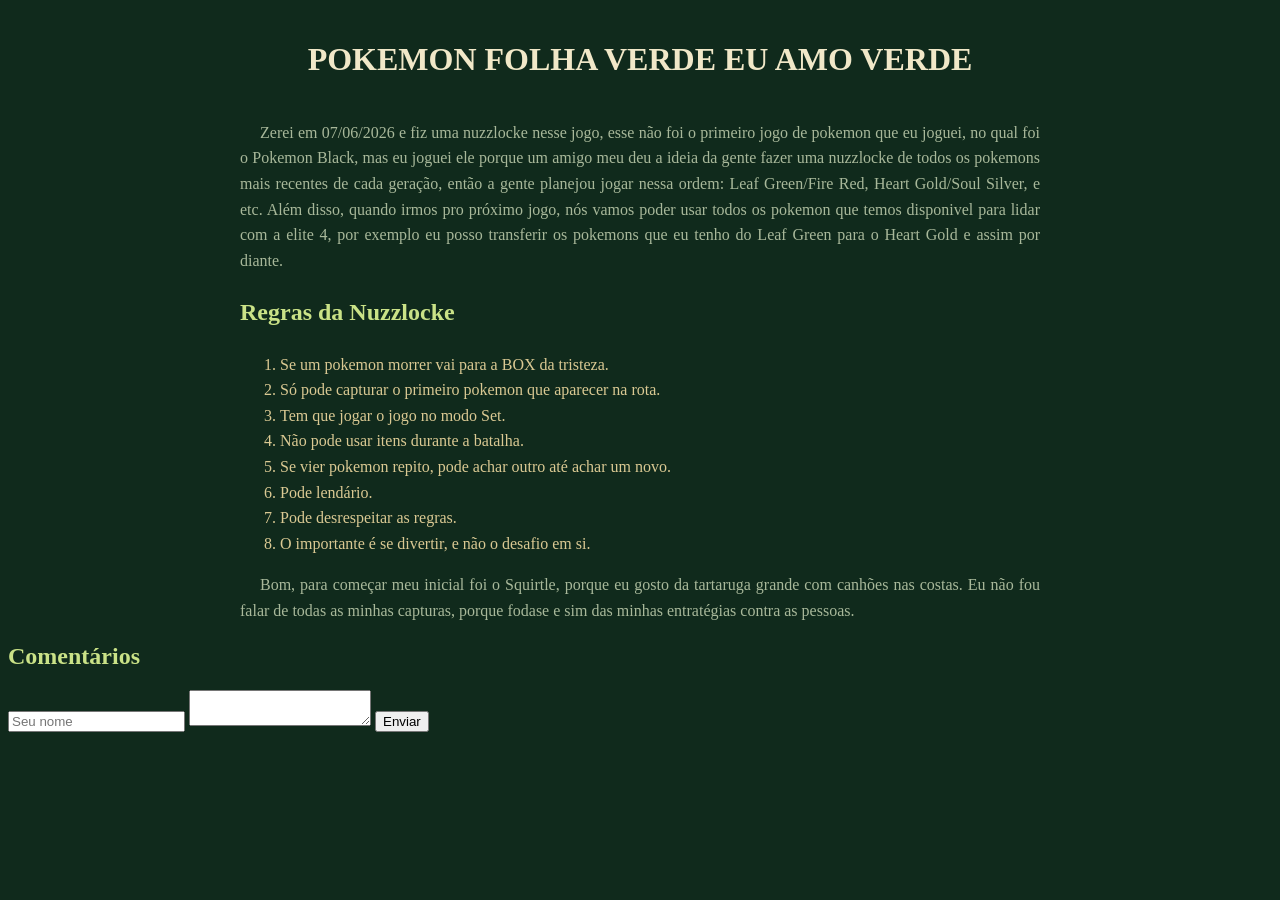
==== public/jogos/páginas/leaf green/pokemon_leaf_green.html @ c292d647 "Initial commit" ====
<!DOCTYPE html>
<html lang="pt-br">
<head>
    
    <meta charset="UTF-8">
    <meta name="viewport" content="width=device-width, initial-scale=1.0">
    <title>Pokemon Folha Verde</title>

<style>
    body{
        background-color: #102A1C;
    }

    h1 {
        color: #F1E8C8;
        text-align: center;
    }

    p  {
        color: #A8B89A;
        text-indent: 20px;
    }

    .texto {
        max-width: 800px;
        margin: auto;
        line-height: 1.6;
        text-align: justify;
    }

    li {
        color: #dac993;
    }

    h2 {
        color: rgb(202, 226, 135);
    }
</style>


</head>

<body data-pagina="pokemon-leaf-green">
    
    <h1 style="padding-top: 20px;">POKEMON FOLHA VERDE EU AMO VERDE</h1>

    <div class="texto">
        <p style="padding-top: 20px;">
            Zerei em 07/06/2026 e fiz uma nuzzlocke nesse jogo, esse não foi o primeiro 
            jogo de pokemon que eu joguei, no qual foi o Pokemon Black, mas eu joguei 
            ele porque um amigo meu deu a ideia da gente fazer uma nuzzlocke de todos os 
            pokemons mais recentes de cada geração, então a gente planejou jogar
            nessa ordem: Leaf Green/Fire Red, Heart Gold/Soul Silver, e etc. Além disso,
            quando irmos pro próximo jogo, nós vamos poder usar todos os pokemon que 
            temos disponivel para lidar com a elite 4, por exemplo eu posso transferir
            os pokemons que eu tenho do Leaf Green para o Heart Gold e assim por diante.
        </p>
        
        <h2>Regras da Nuzzlocke</h1>
        
        <ol>
            <li>Se um pokemon morrer vai para a BOX da tristeza.</li>
            <li>Só pode capturar o primeiro pokemon que aparecer na rota.</li>
            <li>Tem que jogar o jogo no modo Set.</li>
            <li>Não pode usar itens durante a batalha.</li>
            <li>Se vier pokemon repito, pode achar outro até achar um novo.</li>
            <li>Pode lendário.</li>
            <li>Pode desrespeitar as regras.</li>
            <li>O importante é se divertir, e não o desafio em si.</li>
        </ol>
        
        <p>
            Bom, para começar meu inicial foi o Squirtle, porque eu gosto da tartaruga
            grande com canhões nas costas. Eu não fou falar de todas as minhas capturas,
            porque fodase e sim das minhas entratégias contra as pessoas.
        </p>
    </div>

<section>

<h2>Comentários</h2>


<input id="nome" placeholder="Seu nome">


    <textarea id="texto"
        placeholder="Seu comentário">
    </textarea>


    <button onclick="enviarComentario()">
        Enviar
    </button>


    <div id="listaComentarios"></div>


    </section>


    <script src="../../scripts/comentarios.js"></script>

</body>

</html>
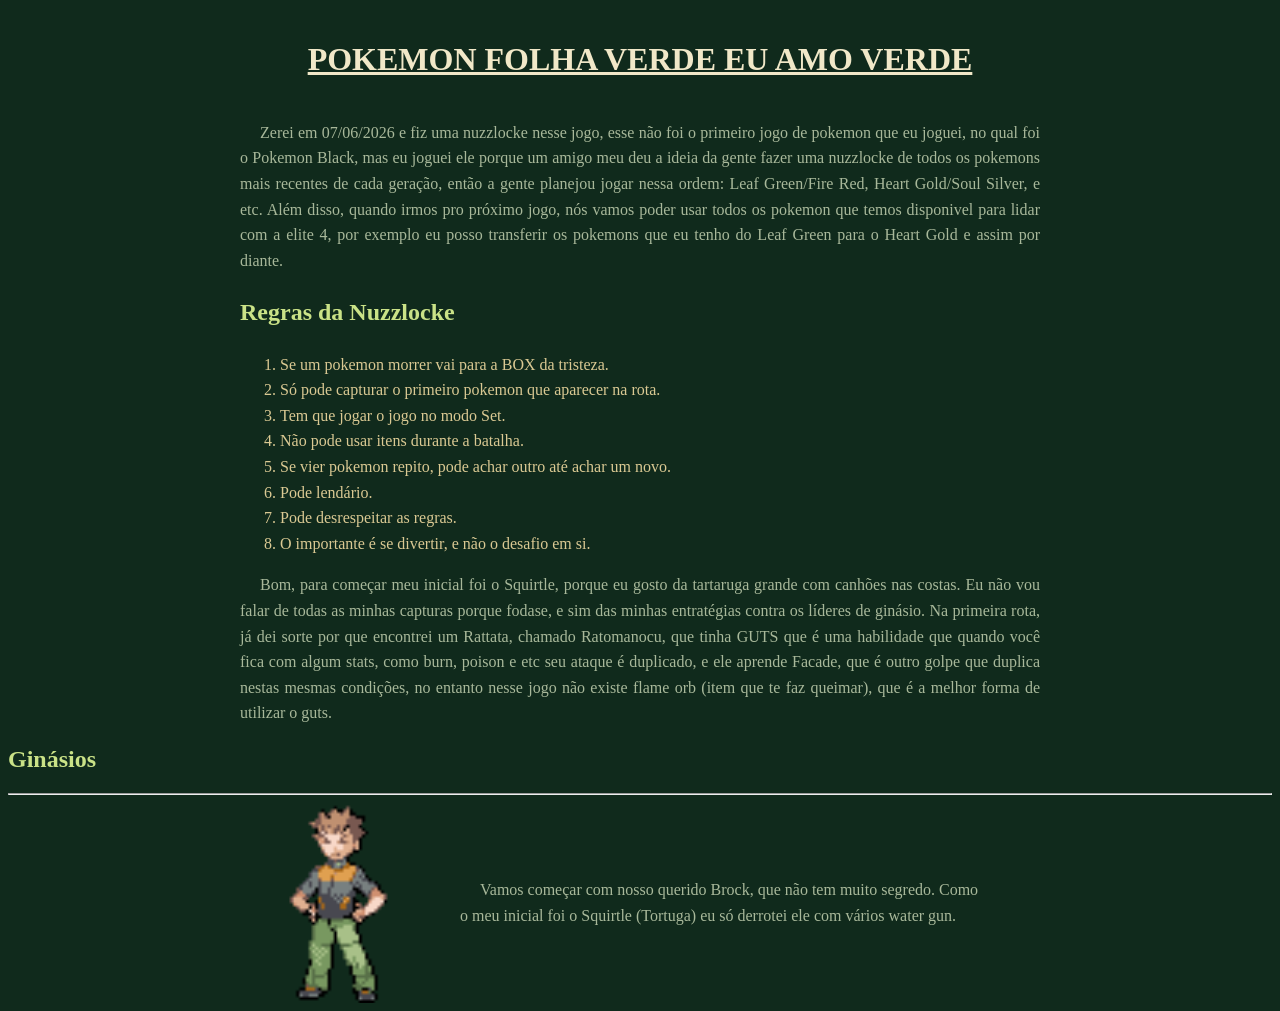
==== commit 87c02fc2: "Reajuste dos assests Adicionei mais texto para os ginasios" ====
--- a/public/jogos/páginas/leaf green/pokemon_leaf_green.html
+++ b/public/jogos/páginas/leaf green/pokemon_leaf_green.html
@@ -5,6 +5,8 @@
     <meta charset="UTF-8">
     <meta name="viewport" content="width=device-width, initial-scale=1.0">
     <title>Pokemon Folha Verde</title>
+
+    <link rel="stylesheet" href="../../../assets/style_das_paginas.css">
 
 <style>
     body{
@@ -21,13 +23,6 @@
         text-indent: 20px;
     }
 
-    .texto {
-        max-width: 800px;
-        margin: auto;
-        line-height: 1.6;
-        text-align: justify;
-    }
-
     li {
         color: #dac993;
     }
@@ -35,15 +30,17 @@
     h2 {
         color: rgb(202, 226, 135);
     }
+
+    
 </style>
 
 
 </head>
 
-<body data-pagina="pokemon-leaf-green">
+<body>
     
-    <h1 style="padding-top: 20px;">POKEMON FOLHA VERDE EU AMO VERDE</h1>
-
+    <h1 style="padding-top: 20px;text-decoration: underline;">POKEMON FOLHA VERDE EU AMO VERDE</h1>
+    
     <div class="texto">
         <p style="padding-top: 20px;">
             Zerei em 07/06/2026 e fiz uma nuzzlocke nesse jogo, esse não foi o primeiro 
@@ -70,37 +67,32 @@
         </ol>
         
         <p>
-            Bom, para começar meu inicial foi o Squirtle, porque eu gosto da tartaruga
-            grande com canhões nas costas. Eu não fou falar de todas as minhas capturas,
-            porque fodase e sim das minhas entratégias contra as pessoas.
+            Bom, para começar meu inicial foi o Squirtle, porque eu gosto da 
+            tartaruga grande com canhões nas costas. Eu não vou falar de todas 
+            as minhas capturas porque fodase, e sim das minhas entratégias contra
+            os líderes de ginásio. Na primeira rota, já dei sorte por que
+            encontrei um Rattata, chamado Ratomanocu, que tinha GUTS que é uma 
+            habilidade que quando você fica com algum stats, como burn, poison
+            e etc seu ataque é duplicado, e ele aprende Facade, que é outro 
+            golpe que duplica nestas mesmas condições, no entanto nesse jogo não
+            existe flame orb (item que te faz queimar), que é a melhor forma de
+            utilizar o guts.
         </p>
     </div>
 
-<section>
+    <h2>Ginásios</h2>
+    <hr>
 
-<h2>Comentários</h2>
+    <div class="texto-do-lado-da-imagem texto">
+        <img src="imagens/Spr_FRLG_Brock.png" alt="">
 
+        <p>
+            Vamos começar com nosso querido Brock, que não tem muito segredo.
+            Como <br> o meu inicial foi o Squirtle (Tortuga) eu só derrotei ele com
+            vários water gun.
+        </p>
 
-<input id="nome" placeholder="Seu nome">
-
-
-    <textarea id="texto"
-        placeholder="Seu comentário">
-    </textarea>
-
-
-    <button onclick="enviarComentario()">
-        Enviar
-    </button>
-
-
-    <div id="listaComentarios"></div>
-
-
-    </section>
-
-
-    <script src="../../scripts/comentarios.js"></script>
+    </div>
 
 </body>
 
--- a/public/assets/style_das_paginas.css
+++ b/public/assets/style_das_paginas.css
@@ -0,0 +1,27 @@
+/* Coisas utilizadas internacionalmente */
+
+.texto { /* Deixo o texto bonitinho na página */
+    max-width: 800px;
+    margin: auto;
+    line-height: 1.6;
+    text-align: justify;
+}
+/*xxxxxxxxxxxxxxxxxxxxxxxxxxxxxxxxxxxxxxxxxxxxxxxxxx*/
+
+/* Todo esse esquema é para o texto ficar na direita*/
+.texto-do-lado-da-imagem { /* Serve para deixar o texto do lado de uma imagem*/
+    display: flex;
+    align-items: center;
+    gap: 20px;
+}
+
+.texto-do-lado-da-imagem img {
+    width: 200px;
+    height: auto;
+    border-radius: 10px;
+}
+
+.texto-do-lado-da-imagem p {
+    max-width: 600px;
+}
+/*xxxxxxxxxxxxxxxxxxxxxxxxxxxxxxxxxxxxxxxxxxxxxxxxxx*/
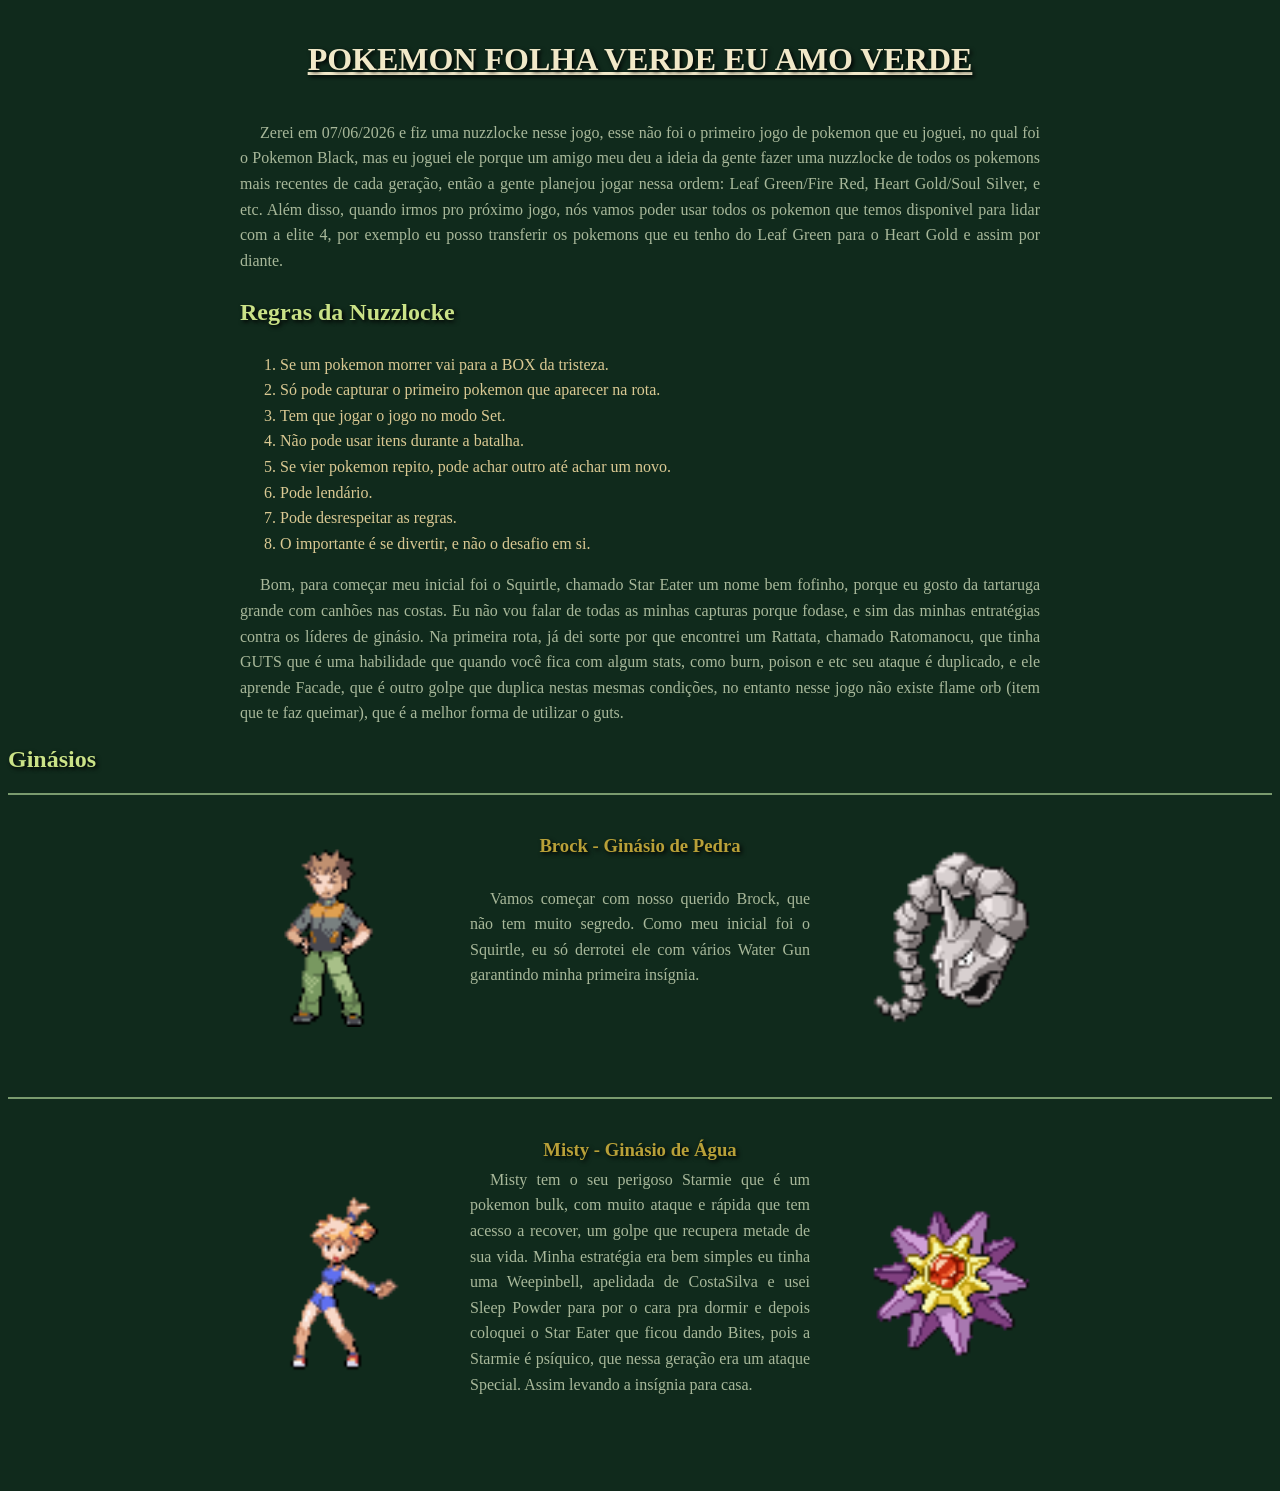
==== commit 3bda65ab: "Parte da Misty Completa" ====
--- a/public/jogos/páginas/leaf green/pokemon_leaf_green.html
+++ b/public/jogos/páginas/leaf green/pokemon_leaf_green.html
@@ -16,11 +16,13 @@
     h1 {
         color: #F1E8C8;
         text-align: center;
+        text-shadow: 2px 2px 4px #000;
     }
 
     p  {
         color: #A8B89A;
         text-indent: 20px;
+        
     }
 
     li {
@@ -29,8 +31,27 @@
 
     h2 {
         color: rgb(202, 226, 135);
+        text-shadow: 2px 2px 4px #000;
     }
 
+    hr {
+        background-color: rgb(136, 100, 127);
+        border: none;
+        height: 2px;
+    }
+
+    .divisor {
+        border-top: 2px solid #7a9b6e;
+        padding: 30px 0;
+    }
+
+    .divisor h3 {
+        margin-top: -40px;
+        text-align: center;
+        transform: translateY(50px);
+        text-shadow: 2px 2px 4px #000;
+        color: #b8a038;
+    }
     
 </style>
 
@@ -39,7 +60,9 @@
 
 <body>
     
-    <h1 style="padding-top: 20px;text-decoration: underline;">POKEMON FOLHA VERDE EU AMO VERDE</h1>
+    <h1 style="padding-top: 20px;text-decoration: underline;">
+        POKEMON FOLHA VERDE EU AMO VERDE
+    </h1>
     
     <div class="texto">
         <p style="padding-top: 20px;">
@@ -67,11 +90,11 @@
         </ol>
         
         <p>
-            Bom, para começar meu inicial foi o Squirtle, porque eu gosto da 
-            tartaruga grande com canhões nas costas. Eu não vou falar de todas 
-            as minhas capturas porque fodase, e sim das minhas entratégias contra
-            os líderes de ginásio. Na primeira rota, já dei sorte por que
-            encontrei um Rattata, chamado Ratomanocu, que tinha GUTS que é uma 
+            Bom, para começar meu inicial foi o Squirtle, chamado Star Eater um nome 
+            bem fofinho, porque eu gosto da tartaruga grande com canhões nas costas. 
+            Eu não vou falar de todas as minhas capturas porque fodase, e sim das minhas 
+            entratégias contra os líderes de ginásio. Na primeira rota, já dei sorte 
+            por que encontrei um Rattata, chamado Ratomanocu, que tinha GUTS que é uma 
             habilidade que quando você fica com algum stats, como burn, poison
             e etc seu ataque é duplicado, e ele aprende Facade, que é outro 
             golpe que duplica nestas mesmas condições, no entanto nesse jogo não
@@ -81,17 +104,45 @@
     </div>
 
     <h2>Ginásios</h2>
-    <hr>
+    
 
-    <div class="texto-do-lado-da-imagem texto">
-        <img src="imagens/Spr_FRLG_Brock.png" alt="">
+    <div class="divisor">
+        <h3>Brock - Ginásio de Pedra</h3>
 
-        <p>
-            Vamos começar com nosso querido Brock, que não tem muito segredo.
-            Como <br> o meu inicial foi o Squirtle (Tortuga) eu só derrotei ele com
-            vários water gun.
-        </p>
+        <div class="texto-do-lado-da-imagem">
+            <img src="imagens/Spr_FRLG_Brock.png" alt="Brock">
 
+            <p>
+                Vamos começar com nosso querido Brock, que não tem muito segredo.
+                Como meu inicial foi o Squirtle, eu só derrotei ele com vários Water Gun
+                garantindo minha primeira insígnia.
+            </p>
+
+            <img src="imagens/onix.png" alt="Onix">
+        </div>
+    </div>
+    
+    
+    
+    <div class="divisor">
+        <h3>Misty - Ginásio de Água</h3>
+
+        <div class="texto-do-lado-da-imagem">
+            <img src="imagens/Spr_FRLG_Misty.png" alt="Brock">
+
+            <p>
+                Misty tem o seu perigoso Starmie que é um pokemon bulk,
+                com muito ataque e rápida que tem acesso a recover, um golpe
+                que recupera metade de sua vida. Minha estratégia era bem 
+                simples eu tinha uma Weepinbell, apelidada de CostaSilva
+                e usei Sleep Powder para por o cara pra dormir e depois
+                coloquei o Star Eater que ficou dando Bites, pois a Starmie é 
+                psíquico, que nessa geração era um ataque Special. Assim levando
+                a insígnia para casa.
+            </p>
+
+            <img src="imagens/starmie.png" alt="Starmie">
+        </div>
     </div>
 
 </body>
--- a/public/assets/style_das_paginas.css
+++ b/public/assets/style_das_paginas.css
@@ -12,16 +12,26 @@
 .texto-do-lado-da-imagem { /* Serve para deixar o texto do lado de uma imagem*/
     display: flex;
     align-items: center;
-    gap: 20px;
+    gap: 50px;
+    max-width: 800px;
+    margin: 40px auto;
 }
 
 .texto-do-lado-da-imagem img {
-    width: 200px;
+    width: 180px;
     height: auto;
-    border-radius: 10px;
+    flex-shrink: 0;
 }
 
 .texto-do-lado-da-imagem p {
-    max-width: 600px;
+    max-width: 500px;
+    line-height: 1.6;
+    text-align: justify;
 }
+
+/*.divisor {  Serve para separar uma parte da outra, 
+criando uma linha em cima deixei desabilidade aqui por que a cor depende de site para site
+        border-top: 2px solid #7a9b6e;
+        padding: 30px 0;
+    }*/
 /*xxxxxxxxxxxxxxxxxxxxxxxxxxxxxxxxxxxxxxxxxxxxxxxxxx*/
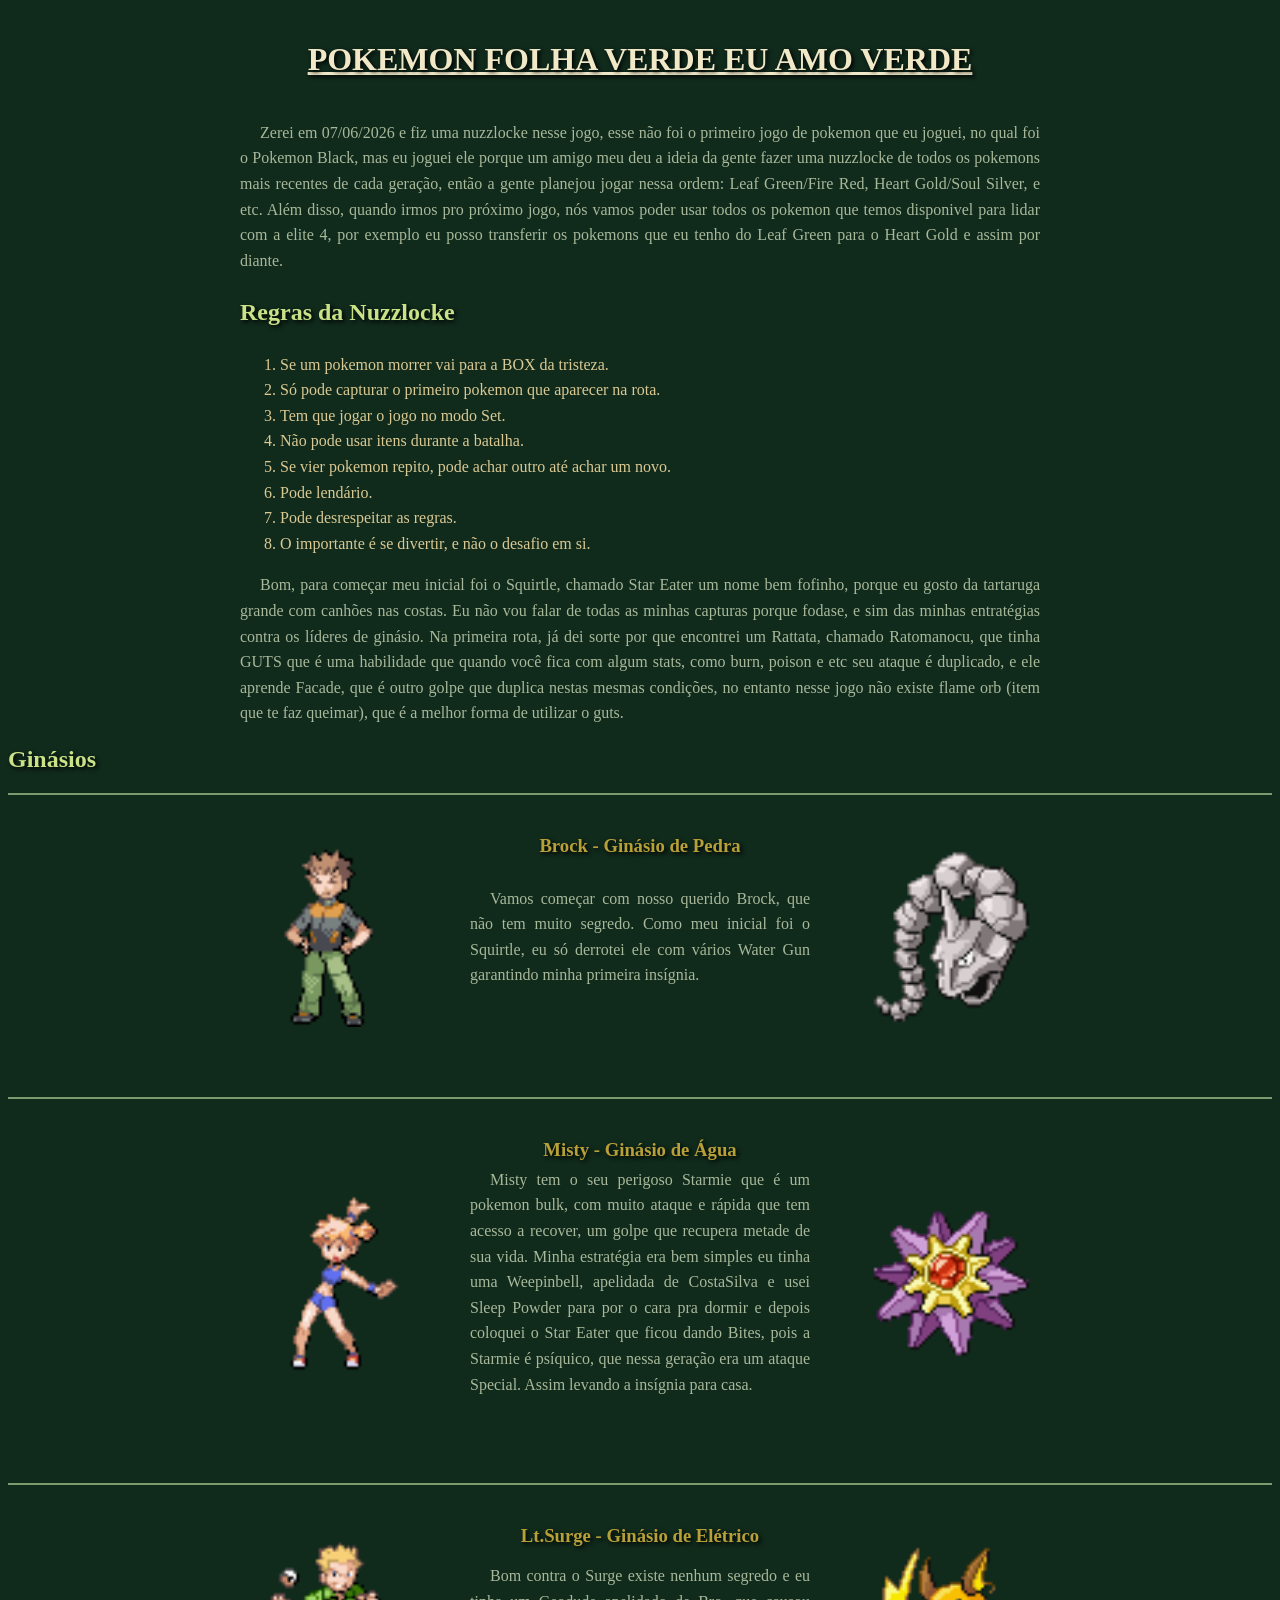
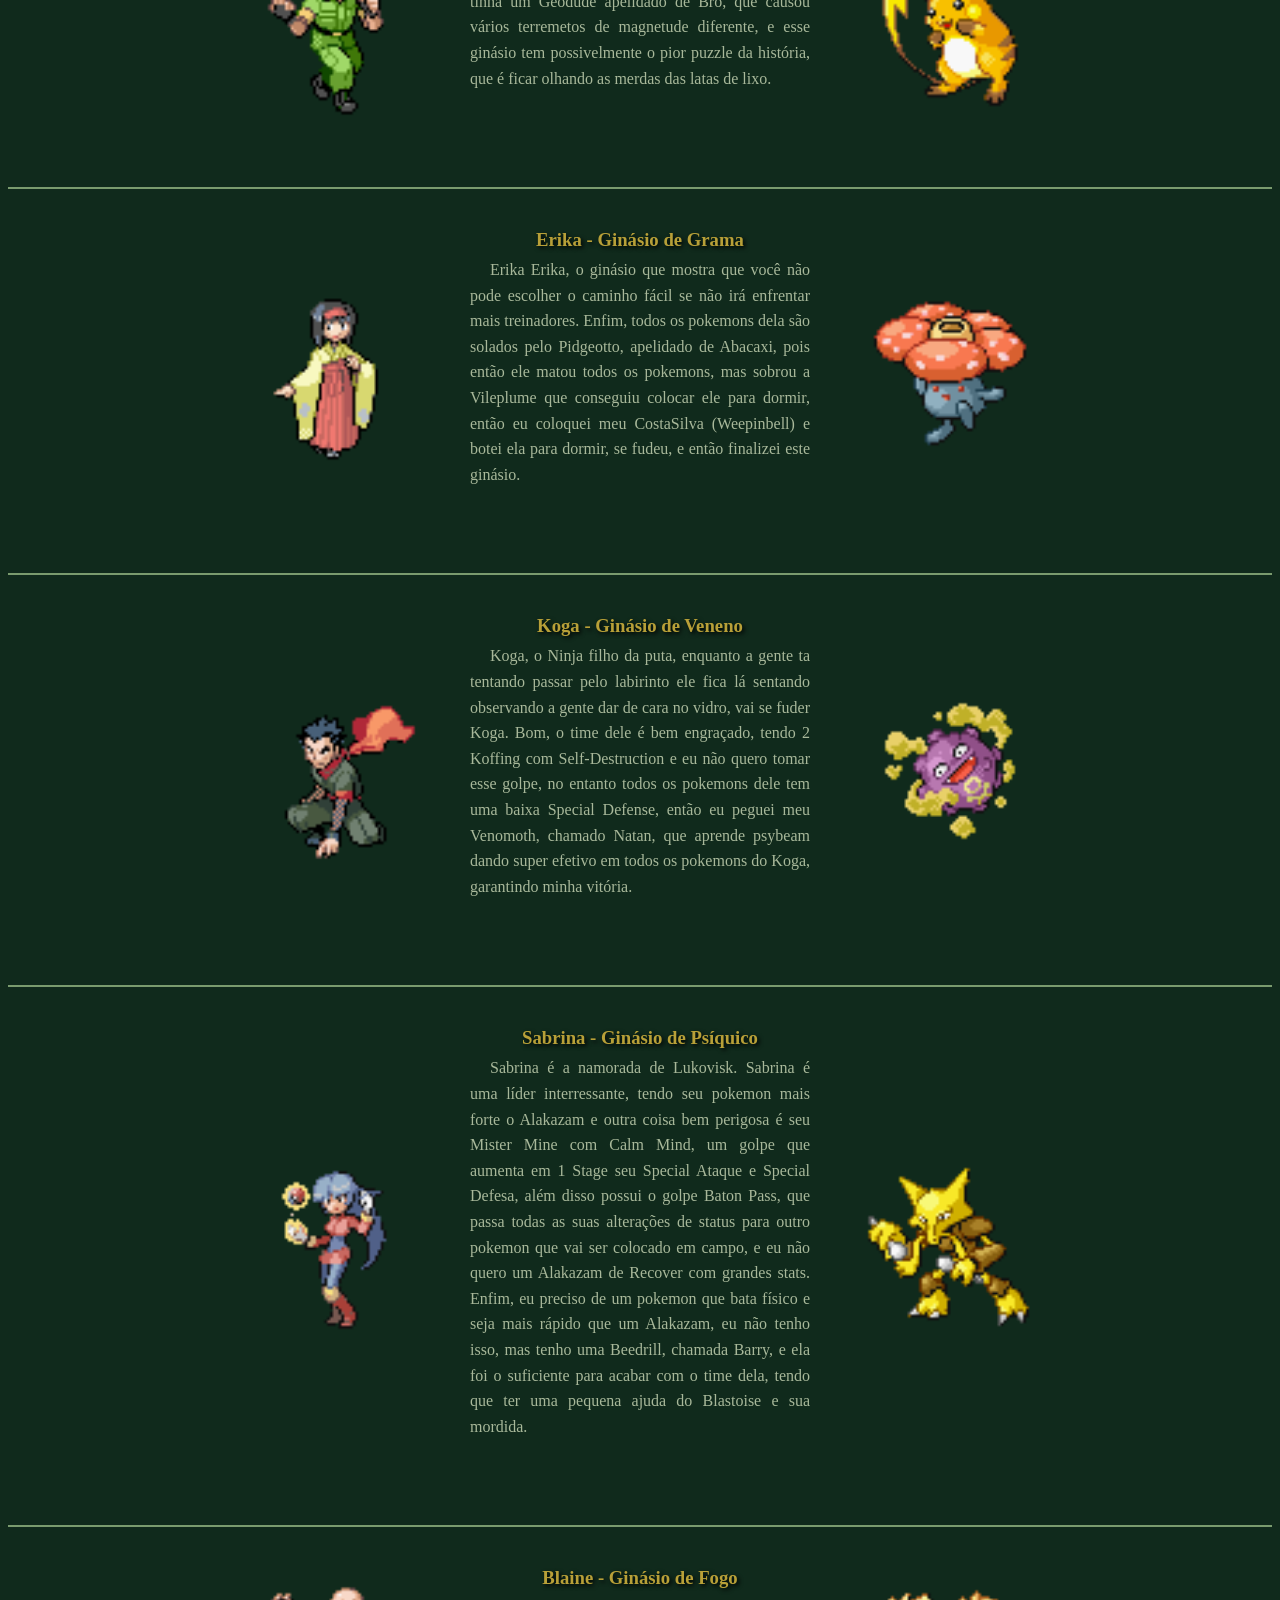
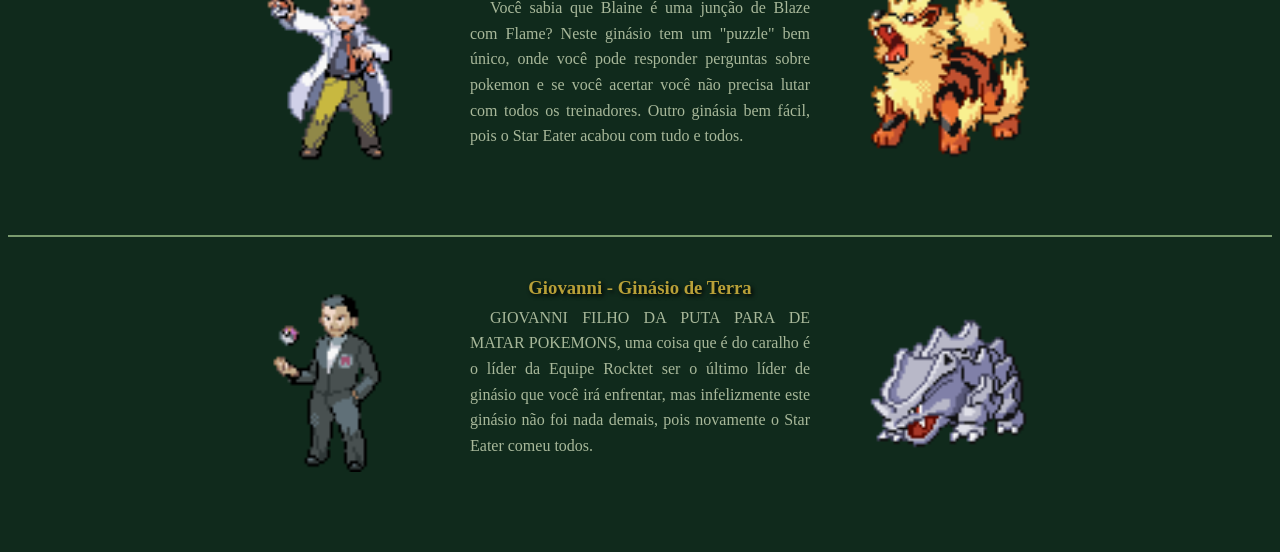
==== commit 2b91f0a1: "Ginásio completo Terminou de comentar de todos os lideres de ginásio, agora é partir para elite 4" ====
--- a/public/jogos/páginas/leaf green/pokemon_leaf_green.html
+++ b/public/jogos/páginas/leaf green/pokemon_leaf_green.html
@@ -120,15 +120,14 @@
 
             <img src="imagens/onix.png" alt="Onix">
         </div>
-    </div>
-    
-    
+        
+    </div>
     
     <div class="divisor">
         <h3>Misty - Ginásio de Água</h3>
 
         <div class="texto-do-lado-da-imagem">
-            <img src="imagens/Spr_FRLG_Misty.png" alt="Brock">
+            <img src="imagens/Spr_FRLG_Misty.png" alt="Misty">
 
             <p>
                 Misty tem o seu perigoso Starmie que é um pokemon bulk,
@@ -145,6 +144,120 @@
         </div>
     </div>
 
+    <div class="divisor">
+        <h3>Lt.Surge - Ginásio de Elétrico</h3>
+
+        <div class="texto-do-lado-da-imagem">
+            <img src="imagens/Spr_FRLG_Lt_Surge.png" alt="Lt.Surge">
+
+            <p>
+                Bom contra o Surge existe nenhum segredo e eu tinha um Geodude apelidado
+                de Bro, que causou vários terremetos de magnetude diferente, e esse ginásio 
+                tem possivelmente o pior puzzle da história, que é ficar olhando as 
+                merdas das latas de lixo. 
+            </p>
+
+            <img src="imagens/raichu.png" alt="Raichu">
+        </div>
+    </div>
+
+    <div class="divisor">
+        <h3>Erika - Ginásio de Grama</h3>
+
+        <div class="texto-do-lado-da-imagem">
+            <img src="imagens/Spr_FRLG_Erika.png" alt="Erika">
+
+            <p>
+                Erika Erika, o ginásio que mostra que você não pode escolher o
+                caminho fácil se não irá enfrentar mais treinadores. Enfim, todos
+                os pokemons dela são solados pelo Pidgeotto, apelidado de Abacaxi,
+                pois então ele matou todos os pokemons, mas sobrou a Vileplume que 
+                conseguiu colocar ele para dormir, então eu coloquei meu CostaSilva
+                (Weepinbell) e botei ela para dormir, se fudeu, e então finalizei
+                este ginásio.
+            </p>
+
+            <img src="imagens/vileplume.png" alt="vileplume">
+        </div>
+    </div>
+
+    <div class="divisor">
+        <h3>Koga - Ginásio de Veneno</h3>
+
+        <div class="texto-do-lado-da-imagem">
+            <img src="imagens/Spr_FRLG_Koga.png" alt="Koga">
+
+            <p>
+                Koga, o Ninja filho da puta, enquanto a gente ta tentando passar pelo
+                labirinto ele fica lá sentando observando a gente dar de cara no vidro,
+                vai se fuder Koga. Bom, o time dele é bem engraçado, tendo 2 Koffing
+                com Self-Destruction e eu não quero tomar esse golpe, no entanto todos
+                os pokemons dele tem uma baixa Special Defense, então eu peguei meu
+                Venomoth, chamado Natan, que aprende psybeam dando super efetivo em todos
+                os pokemons do Koga, garantindo minha vitória.
+            </p>
+
+            <img src="imagens/koffing.png" alt="koffing">
+        </div>
+    </div>
+
+    <div class="divisor">
+        <h3>Sabrina - Ginásio de Psíquico</h3>
+
+        <div class="texto-do-lado-da-imagem">
+            <img src="imagens/Spr_FRLG_Sabrina.png" alt="Sabrina">
+
+            <p>
+                Sabrina é a namorada de Lukovisk.
+                Sabrina é uma líder interressante, tendo seu pokemon mais forte
+                o Alakazam e outra coisa bem perigosa é seu Mister Mine com Calm Mind,
+                um golpe que aumenta em 1 Stage seu Special Ataque e Special Defesa,
+                além disso possui o golpe Baton Pass, que passa todas as suas alterações
+                de status para outro pokemon que vai ser colocado em campo, e eu não quero
+                um Alakazam de Recover com grandes stats. Enfim, eu preciso de um pokemon 
+                que bata físico e seja mais rápido que um Alakazam, eu não tenho isso, mas
+                tenho uma Beedrill, chamada Barry, e ela foi o suficiente para acabar com o
+                time dela, tendo que ter uma pequena ajuda do Blastoise e sua mordida.
+            </p>
+
+            <img src="imagens/alakazam.png" alt="alakazam">
+        </div>
+    </div>
+
+    <div class="divisor">
+        <h3>Blaine - Ginásio de Fogo</h3>
+
+        <div class="texto-do-lado-da-imagem">
+            <img src="imagens/Spr_FRLG_Blaine.png" alt="Blaine">
+
+            <p>
+                Você sabia que Blaine é uma junção de Blaze com Flame? Neste ginásio
+                tem um "puzzle" bem único, onde você pode responder perguntas sobre pokemon
+                e se você acertar você não precisa lutar com todos os treinadores. Outro
+                ginásia bem fácil, pois o Star Eater acabou com tudo e todos.
+            </p>
+
+            <img src="imagens/arcanine.png" alt="arcanine">
+        </div>
+    </div>
+
+    <div class="divisor">
+        <h3>Giovanni - Ginásio de Terra</h3>
+
+        <div class="texto-do-lado-da-imagem">
+            <img src="imagens/Spr_FRLG_Giovanni.png" alt="Giovanni">
+
+            <p>
+                GIOVANNI FILHO DA PUTA PARA DE MATAR POKEMONS, uma coisa que é do caralho
+                é o líder da Equipe Rocktet ser o último líder de ginásio que você irá enfrentar,
+                mas infelizmente este ginásio não foi nada demais, pois novamente o 
+                Star Eater comeu todos.
+            </p>
+
+            <img src="imagens/rhyhorn.png" alt="rhyhorn">
+        </div>
+    </div>
+
 </body>
 
 </html>
